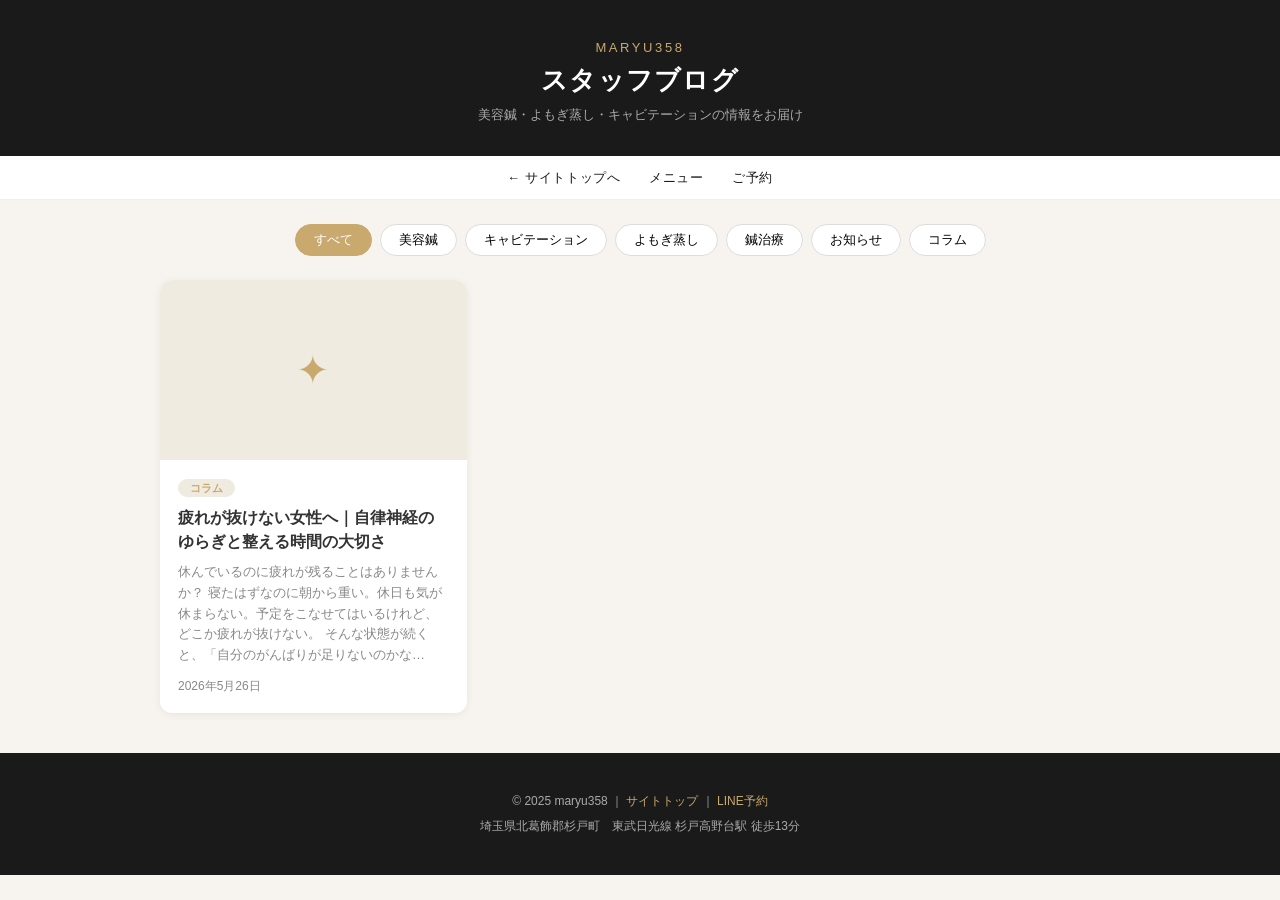
==== blog.html @ f7e625a7 "Add files via upload" ====
<!DOCTYPE html>
<html lang="ja">
<head>
<meta charset="UTF-8">
<meta name="viewport" content="width=device-width, initial-scale=1.0">
<title>スタッフブログ | maryu358 杉戸町の美容鍼・よもぎ蒸し・キャビテーション</title>
<meta name="description" content="maryu358スタッフブログ。美容鍼・よもぎ蒸し・キャビテーションの施術情報やお知らせをお届けします。杉戸町の鍼灸サロン。">
<style>
:root {
  --gold: #c9a96e;
  --dark: #1a1a1a;
  --light: #f7f4ef;
  --text: #333;
  --muted: #888;
}
*{box-sizing:border-box;margin:0;padding:0;}
body{font-family:'Hiragino Kaku Gothic ProN','Hiragino Sans',Meiryo,sans-serif;background:var(--light);color:var(--text);}
header{background:var(--dark);color:white;text-align:center;padding:40px 20px 32px;}
header .site-name{font-size:13px;letter-spacing:0.2em;color:var(--gold);margin-bottom:8px;}
header h1{font-size:26px;font-weight:700;letter-spacing:0.05em;}
header p{font-size:13px;color:#aaa;margin-top:8px;}
nav{background:white;border-bottom:1px solid #eee;text-align:center;padding:12px;}
nav a{color:var(--dark);text-decoration:none;font-size:13px;margin:0 12px;letter-spacing:0.05em;}
nav a:hover{color:var(--gold);}
.filter-bar{display:flex;gap:8px;flex-wrap:wrap;justify-content:center;padding:24px 20px 0;}
.filter-btn{padding:6px 18px;border:1px solid #ddd;border-radius:20px;background:white;font-size:13px;cursor:pointer;transition:all 0.2s;}
.filter-btn.active,.filter-btn:hover{background:var(--gold);color:white;border-color:var(--gold);}
.grid{display:grid;grid-template-columns:repeat(auto-fill,minmax(280px,1fr));gap:20px;max-width:1000px;margin:24px auto;padding:0 20px;}
.card{background:white;border-radius:12px;overflow:hidden;cursor:pointer;transition:transform 0.2s,box-shadow 0.2s;box-shadow:0 2px 8px rgba(0,0,0,0.06);}
.card:hover{transform:translateY(-4px);box-shadow:0 8px 24px rgba(0,0,0,0.12);}
.card-img{height:180px;background-size:cover;background-position:center;background-color:#f0ebe0;}
.card-img.no-img{display:flex;align-items:center;justify-content:center;font-size:40px;color:var(--gold);}
.card-body{padding:18px;}
.badge{font-size:11px;padding:3px 12px;border-radius:20px;background:#f0ebe0;color:var(--gold);font-weight:600;}
.card-body h2{font-size:16px;font-weight:700;margin:10px 0 8px;line-height:1.5;}
.excerpt{font-size:13px;color:var(--muted);line-height:1.6;}
.meta{font-size:12px;color:var(--muted);margin-top:12px;}
.tag{display:inline-block;font-size:11px;color:var(--gold);margin-left:4px;}
/* モーダル */
.modal{display:none;position:fixed;inset:0;z-index:1000;align-items:center;justify-content:center;}
.modal.open{display:flex;}
.modal-backdrop{position:absolute;inset:0;background:rgba(0,0,0,0.6);}
.modal-content{position:relative;background:white;border-radius:16px;max-width:680px;width:90%;max-height:85vh;overflow-y:auto;z-index:1;}
.modal-close{position:sticky;top:12px;float:right;margin:12px 12px 0 0;background:rgba(0,0,0,0.1);border:none;border-radius:50%;width:32px;height:32px;cursor:pointer;font-size:16px;color:#333;}
.modal-img{width:100%;max-height:320px;object-fit:cover;border-radius:16px 16px 0 0;display:block;}
.modal-body{padding:24px 28px 32px;}
.modal-body h1{font-size:22px;font-weight:700;margin:12px 0 8px;line-height:1.5;}
.modal-body .meta{font-size:13px;color:var(--muted);margin-bottom:20px;}
.body-text h3{font-size:17px;font-weight:700;color:var(--dark);margin:24px 0 10px;border-left:3px solid var(--gold);padding-left:12px;}
.body-text p{font-size:15px;line-height:1.9;color:#444;margin-bottom:16px;}
footer{text-align:center;padding:40px 20px;background:var(--dark);color:#aaa;font-size:12px;margin-top:40px;}
footer a{color:var(--gold);text-decoration:none;}
</style>
</head>
<body>
<header>
  <div class="site-name">MARYU358</div>
  <h1>スタッフブログ</h1>
  <p>美容鍼・よもぎ蒸し・キャビテーションの情報をお届け</p>
</header>
<nav>
  <a href="index.html">← サイトトップへ</a>
  <a href="#menu">メニュー</a>
  <a href="https://lin.ee/UZk0JDN" target="_blank">ご予約</a>
</nav>
<div class="filter-bar">
  <button class="filter-btn active" onclick="filter('all',this)">すべて</button>
  <button class="filter-btn" onclick="filter('美容鍼',this)">美容鍼</button>
  <button class="filter-btn" onclick="filter('キャビテーション',this)">キャビテーション</button>
  <button class="filter-btn" onclick="filter('よもぎ蒸し',this)">よもぎ蒸し</button>
  <button class="filter-btn" onclick="filter('鍼治療',this)">鍼治療</button>
  <button class="filter-btn" onclick="filter('お知らせ',this)">お知らせ</button>
  <button class="filter-btn" onclick="filter('コラム',this)">コラム</button>
</div>
<div class="grid" id="grid">

    <article class="card" onclick="openModal('1779773724200')">
      <div class="card-img no-img">✦</div>
      <div class="card-body">
        <span class="badge">コラム</span>
        <h2>疲れが抜けない女性へ｜自律神経のゆらぎと整える時間の大切さ</h2>
        <p class="excerpt">休んでいるのに疲れが残ることはありませんか？ 寝たはずなのに朝から重い。休日も気が休まらない。予定をこなせてはいるけれど、どこか疲れが抜けない。  そんな状態が続くと、「自分のがんばりが足りないのかな…</p>
        <div class="meta">2026年5月26日</div>
      </div>
    </article>
</div>
<div class="modal" id="modal-1779773724200">
      <div class="modal-backdrop" onclick="closeModal()"></div>
      <div class="modal-content">
        <button class="modal-close" onclick="closeModal()">✕</button>
        
        <div class="modal-body">
          <span class="badge">コラム</span>
          <h1>疲れが抜けない女性へ｜自律神経のゆらぎと整える時間の大切さ</h1>
          <div class="meta">2026年5月26日</div>
          <div class="body-text"><p>休んでいるのに疲れが残ることはありませんか？<br>寝たはずなのに朝から重い。休日も気が休まらない。予定をこなせてはいるけれど、どこか疲れが抜けない。</p><p>そんな状態が続くと、「自分のがんばりが足りないのかな」と思ってしまう方もいます。でも、疲れが抜けにくいときは、体がずっと緊張し続けているのかもしれません。</p><p>自律神経は体のリズムに関わっています<br>自律神経は、呼吸、めぐり、体温、眠りなど、私たちが意識しなくても働いている体のリズムに関わっています。</p><p>忙しさ、気温差、ストレス、睡眠不足などが続くと、体が休むモードに入りにくくなることがあります。その結果、疲れやすさ、眠りの浅さ、首肩のこわばりなどを感じる方もいます。</p><p>がんばる女性ほど、休む時間が後回しになりやすい<br>仕事、家事、育児、介護、人間関係。女性の毎日は、目に見えない負担が積み重なりやすいものです。</p><p>「まだ大丈夫」と思っているうちに、呼吸が浅くなったり、肩に力が入ったまま過ごしていたりすることもあります。だからこそ、疲れを感じたときは、体を責めるのではなく、ゆるめる時間を持つことが大切です。</p><p>自律神経ケアで大切にしていること<br>maryu358の自律神経ケアでは、強い刺激で無理に変えようとするのではなく、緊張し続けた体を静かに整えることを大切にしています。</p><p>呼吸や首肩まわりのこわばり、体調に合わせながら、安心して休める時間をつくります。</p><p>こんな方におすすめです<br>疲れが抜けにくい<br>眠りが浅い<br>呼吸が浅いと感じる<br>首肩がこわばりやすい<br>気分や体調が季節でゆらぎやすい<br>まとめ<br>疲れが抜けないときは、もっとがんばるより、体を休ませる時間が必要なこともあります。</p><p>自律神経ケアは、忙しい毎日の中で緊張し続けた体を、静かに整えるためのケアです。気になる方は、LINEまたは予約ページからお気軽にご相談ください。</p><p>https://lin.ee/o91AlPL</p></div>
        </div>
      </div>
    </div>
<footer>
  <p>© 2025 maryu358 ｜ <a href="index.html">サイトトップ</a> ｜ <a href="https://lin.ee/UZk0JDN">LINE予約</a></p>
  <p style="margin-top:8px;">埼玉県北葛飾郡杉戸町　東武日光線 杉戸高野台駅 徒歩13分</p>
</footer>
<script>
const allCards = document.querySelectorAll('.card');
function filter(cat, btn) {
  document.querySelectorAll('.filter-btn').forEach(b => b.classList.remove('active'));
  btn.classList.add('active');
  allCards.forEach(c => {
    const badge = c.querySelector('.badge').textContent;
    c.style.display = (cat === 'all' || badge === cat) ? '' : 'none';
  });
}
function openModal(id) {
  document.getElementById('modal-'+id).classList.add('open');
  document.body.style.overflow = 'hidden';
}
function closeModal() {
  document.querySelectorAll('.modal').forEach(m => m.classList.remove('open'));
  document.body.style.overflow = '';
}
document.addEventListener('keydown', e => { if(e.key==='Escape') closeModal(); });
</script>
</body>
</html>
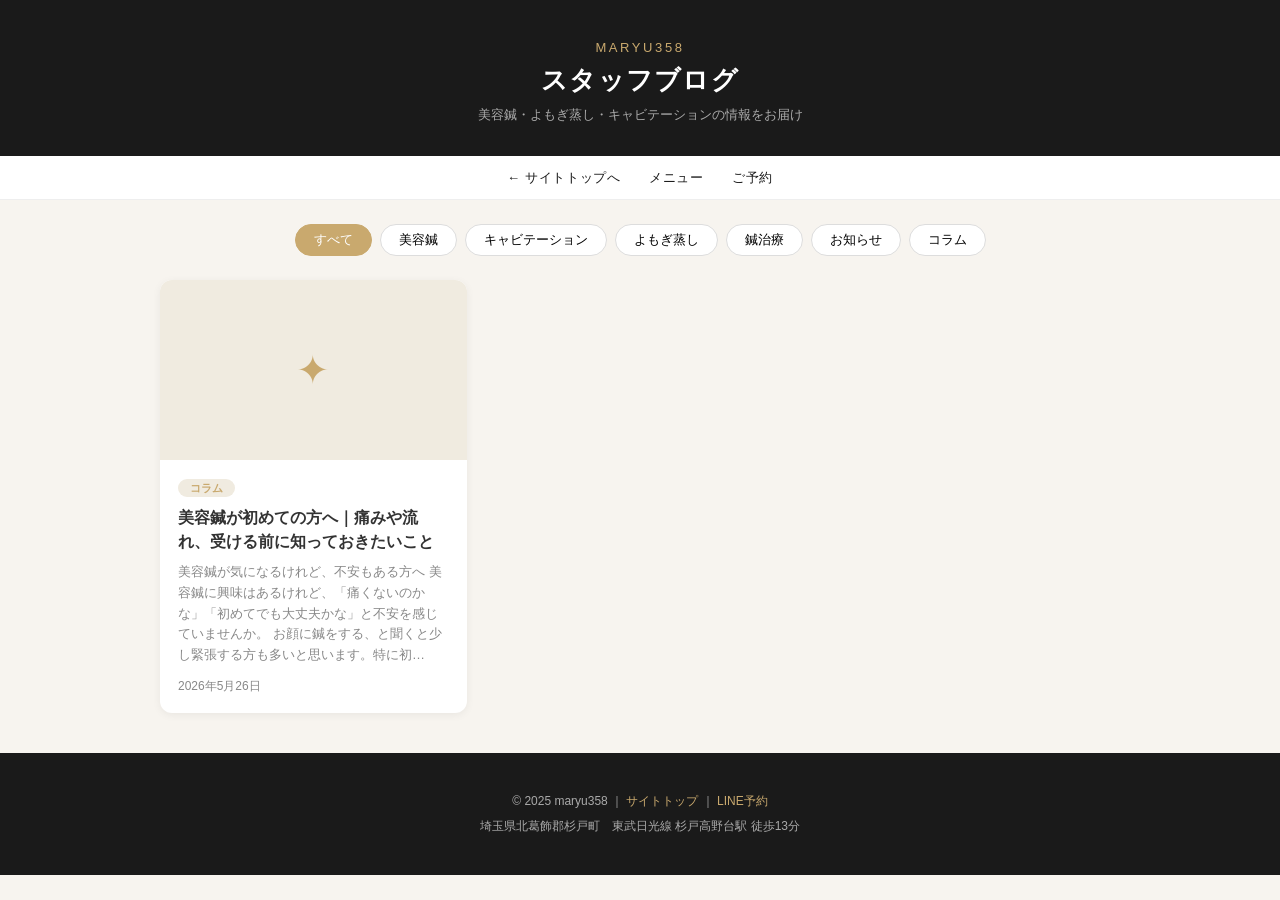
==== commit 9fc9e272: "Add files via upload" ====
--- a/blog.html
+++ b/blog.html
@@ -78,8 +78,8 @@
       <div class="card-img no-img">✦</div>
       <div class="card-body">
         <span class="badge">コラム</span>
-        <h2>疲れが抜けない女性へ｜自律神経のゆらぎと整える時間の大切さ</h2>
-        <p class="excerpt">休んでいるのに疲れが残ることはありませんか？ 寝たはずなのに朝から重い。休日も気が休まらない。予定をこなせてはいるけれど、どこか疲れが抜けない。  そんな状態が続くと、「自分のがんばりが足りないのかな…</p>
+        <h2>美容鍼が初めての方へ｜痛みや流れ、受ける前に知っておきたいこと</h2>
+        <p class="excerpt">美容鍼が気になるけれど、不安もある方へ 美容鍼に興味はあるけれど、「痛くないのかな」「初めてでも大丈夫かな」と不安を感じていませんか。  お顔に鍼をする、と聞くと少し緊張する方も多いと思います。特に初…</p>
         <div class="meta">2026年5月26日</div>
       </div>
     </article>
@@ -91,9 +91,9 @@
         
         <div class="modal-body">
           <span class="badge">コラム</span>
-          <h1>疲れが抜けない女性へ｜自律神経のゆらぎと整える時間の大切さ</h1>
+          <h1>美容鍼が初めての方へ｜痛みや流れ、受ける前に知っておきたいこと</h1>
           <div class="meta">2026年5月26日</div>
-          <div class="body-text"><p>休んでいるのに疲れが残ることはありませんか？<br>寝たはずなのに朝から重い。休日も気が休まらない。予定をこなせてはいるけれど、どこか疲れが抜けない。</p><p>そんな状態が続くと、「自分のがんばりが足りないのかな」と思ってしまう方もいます。でも、疲れが抜けにくいときは、体がずっと緊張し続けているのかもしれません。</p><p>自律神経は体のリズムに関わっています<br>自律神経は、呼吸、めぐり、体温、眠りなど、私たちが意識しなくても働いている体のリズムに関わっています。</p><p>忙しさ、気温差、ストレス、睡眠不足などが続くと、体が休むモードに入りにくくなることがあります。その結果、疲れやすさ、眠りの浅さ、首肩のこわばりなどを感じる方もいます。</p><p>がんばる女性ほど、休む時間が後回しになりやすい<br>仕事、家事、育児、介護、人間関係。女性の毎日は、目に見えない負担が積み重なりやすいものです。</p><p>「まだ大丈夫」と思っているうちに、呼吸が浅くなったり、肩に力が入ったまま過ごしていたりすることもあります。だからこそ、疲れを感じたときは、体を責めるのではなく、ゆるめる時間を持つことが大切です。</p><p>自律神経ケアで大切にしていること<br>maryu358の自律神経ケアでは、強い刺激で無理に変えようとするのではなく、緊張し続けた体を静かに整えることを大切にしています。</p><p>呼吸や首肩まわりのこわばり、体調に合わせながら、安心して休める時間をつくります。</p><p>こんな方におすすめです<br>疲れが抜けにくい<br>眠りが浅い<br>呼吸が浅いと感じる<br>首肩がこわばりやすい<br>気分や体調が季節でゆらぎやすい<br>まとめ<br>疲れが抜けないときは、もっとがんばるより、体を休ませる時間が必要なこともあります。</p><p>自律神経ケアは、忙しい毎日の中で緊張し続けた体を、静かに整えるためのケアです。気になる方は、LINEまたは予約ページからお気軽にご相談ください。</p><p>https://lin.ee/o91AlPL</p></div>
+          <div class="body-text"><p>美容鍼が気になるけれど、不安もある方へ<br>美容鍼に興味はあるけれど、「痛くないのかな」「初めてでも大丈夫かな」と不安を感じていませんか。</p><p>お顔に鍼をする、と聞くと少し緊張する方も多いと思います。特に初めての方は、施術の流れや刺激の強さがわからないだけでも、予約まで一歩踏み出しにくいものです。</p><p>maryu358では、初めての方にも安心して受けていただけるよう、お悩みや体調を伺いながら無理のないペースで進めています。</p><p>美容鍼はどんな方に選ばれている？<br>美容鍼は、お顔の印象やめぐり、表情のこわばりが気になる方に選ばれています。</p><p>たとえば、朝のむくみ、肌のくすみ感、フェイスラインのもたつき、表情の疲れなどが気になる方です。お顔だけを見るのではなく、首肩の緊張や日々の疲れにも目を向けながら、自然な美しさを大切に整えていきます。</p><p>痛みが心配な方へ<br>鍼の感じ方には個人差がありますが、初めての方には刺激が強くなりすぎないよう丁寧に確認しながら進めます。</p><p>不安なことがあれば、施術前でも途中でも遠慮なくお伝えください。「痛みを我慢する」ための時間ではなく、安心して体を預けられる時間であることを大切にしています。</p><p>初回の流れ<br>初回は、まずお悩みや体調、生活リズムについて伺います。</p><p>その後、お顔や首肩まわりの状態を確認し、無理のない内容で施術を行います。施術後は、日常で気をつけたいことや、次回の目安についても必要に応じてお伝えします。</p><p>初めての方に大切にしてほしいこと<br>美容鍼は、強い変化を求めて無理をするものではありません。</p><p>忙しい毎日の中でこわばりやすい表情や体を、少しずつゆるめていくようなケアです。初めての方ほど、緊張しすぎず、今の状態をそのまま相談していただければ大丈夫です。</p><p>まとめ<br>美容鍼が初めての方は、不安があって自然です。</p><p>maryu358では、痛みや刺激に配慮しながら、お顔の印象だけでなく、めぐりや緊張にもやさしく向き合います。気になる方は、LINEまたは予約ページからお気軽にご相談ください。</p><p></p><p>https://lin.ee/o91AlPL</p></div>
         </div>
       </div>
     </div>
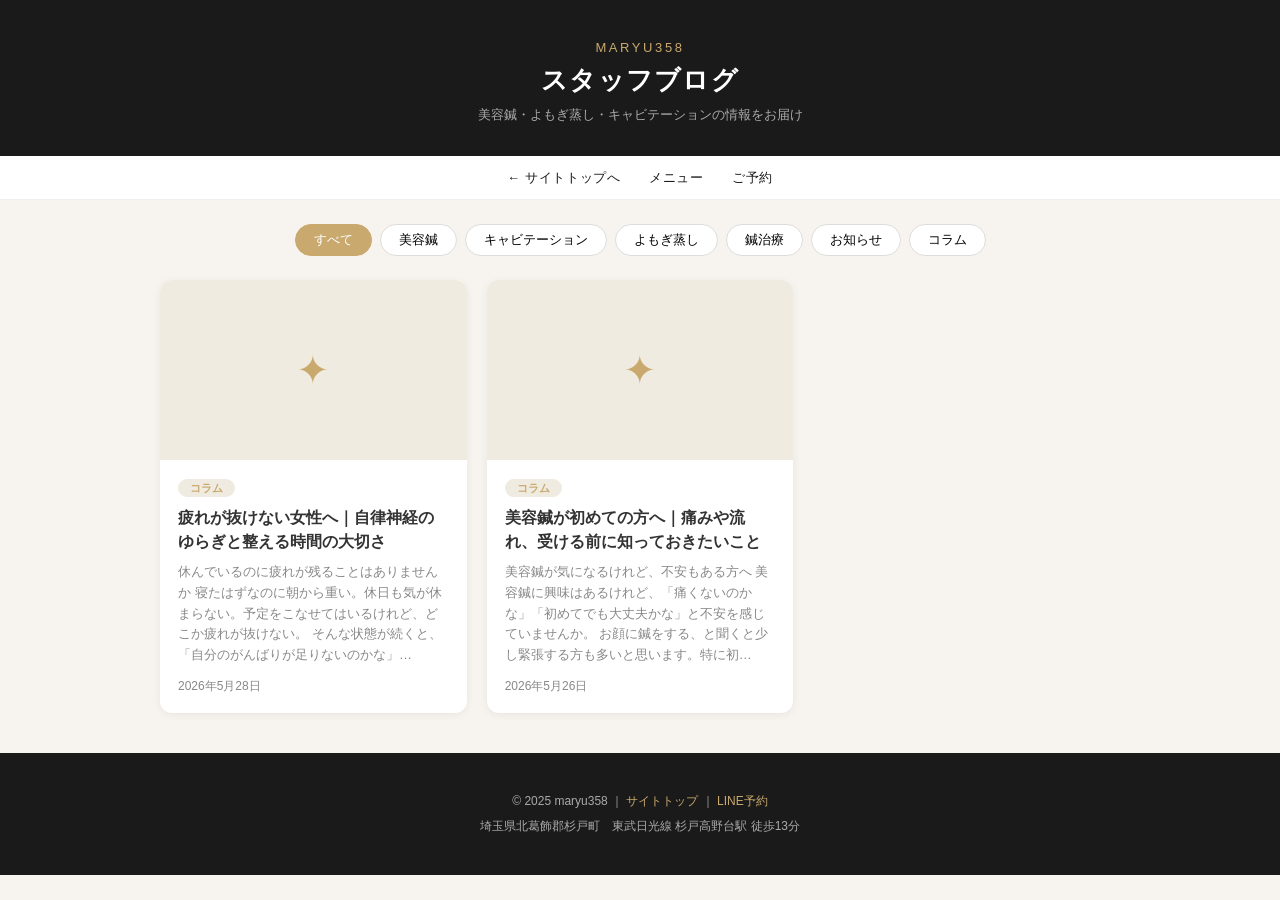
==== commit bac6c6de: "Add files via upload" ====
--- a/blog.html
+++ b/blog.html
@@ -74,6 +74,15 @@
 </div>
 <div class="grid" id="grid">
 
+    <article class="card" onclick="openModal('1779897393763')">
+      <div class="card-img no-img">✦</div>
+      <div class="card-body">
+        <span class="badge">コラム</span>
+        <h2>疲れが抜けない女性へ｜自律神経のゆらぎと整える時間の大切さ</h2>
+        <p class="excerpt">休んでいるのに疲れが残ることはありませんか 寝たはずなのに朝から重い。休日も気が休まらない。予定をこなせてはいるけれど、どこか疲れが抜けない。  そんな状態が続くと、「自分のがんばりが足りないのかな」…</p>
+        <div class="meta">2026年5月28日</div>
+      </div>
+    </article>
     <article class="card" onclick="openModal('1779773724200')">
       <div class="card-img no-img">✦</div>
       <div class="card-body">
@@ -84,7 +93,19 @@
       </div>
     </article>
 </div>
-<div class="modal" id="modal-1779773724200">
+<div class="modal" id="modal-1779897393763">
+      <div class="modal-backdrop" onclick="closeModal()"></div>
+      <div class="modal-content">
+        <button class="modal-close" onclick="closeModal()">✕</button>
+        
+        <div class="modal-body">
+          <span class="badge">コラム</span>
+          <h1>疲れが抜けない女性へ｜自律神経のゆらぎと整える時間の大切さ</h1>
+          <div class="meta">2026年5月28日</div>
+          <div class="body-text"><p>休んでいるのに疲れが残ることはありませんか<br>寝たはずなのに朝から重い。休日も気が休まらない。予定をこなせてはいるけれど、どこか疲れが抜けない。</p><p>そんな状態が続くと、「自分のがんばりが足りないのかな」と思ってしまう方もいます。でも、疲れが抜けにくいときは、体がずっと緊張し続けているのかもしれません。</p><p>自律神経は体のリズムに関わっています<br>自律神経は、呼吸、めぐり、体温、眠りなど、私たちが意識しなくても働いている体のリズムに関わっています。</p><p>忙しさ、気温差、ストレス、睡眠不足などが続くと、体が休むモードに入りにくくなることがあります。その結果、疲れやすさ、眠りの浅さ、首肩のこわばりなどを感じる方もいます。</p><p>がんばる女性ほど、休む時間が後回しになりやすい<br>仕事、家事、育児、介護、人間関係。女性の毎日は、目に見えない負担が積み重なりやすいものです。</p><p>「まだ大丈夫」と思っているうちに、呼吸が浅くなったり、肩に力が入ったまま過ごしていたりすることもあります。だからこそ、疲れを感じたときは、体を責めるのではなく、ゆるめる時間を持つことが大切です。</p><p>自律神経ケアで大切にしていること<br>maryu358の自律神経ケアでは、強い刺激で無理に変えようとするのではなく、緊張し続けた体を静かに整えることを大切にしています。</p><p>呼吸や首肩まわりのこわばり、体調に合わせながら、安心して休める時間をつくります。</p><p>こんな方におすすめです<br>疲れが抜けにくい<br>眠りが浅い<br>呼吸が浅いと感じる<br>首肩がこわばりやすい<br>気分や体調が季節でゆらぎやすい<br>まとめ<br>疲れが抜けないときは、もっとがんばるより、体を休ませる時間が必要なこともあります。</p><p>自律神経ケアは、忙しい毎日の中で緊張し続けた体を、静かに整えるためのケアです。気になる方は、LINEまたは予約ページからお気軽にご相談ください。</p><p>https://lin.ee/o91AlPL</p></div>
+        </div>
+      </div>
+    </div><div class="modal" id="modal-1779773724200">
       <div class="modal-backdrop" onclick="closeModal()"></div>
       <div class="modal-content">
         <button class="modal-close" onclick="closeModal()">✕</button>
